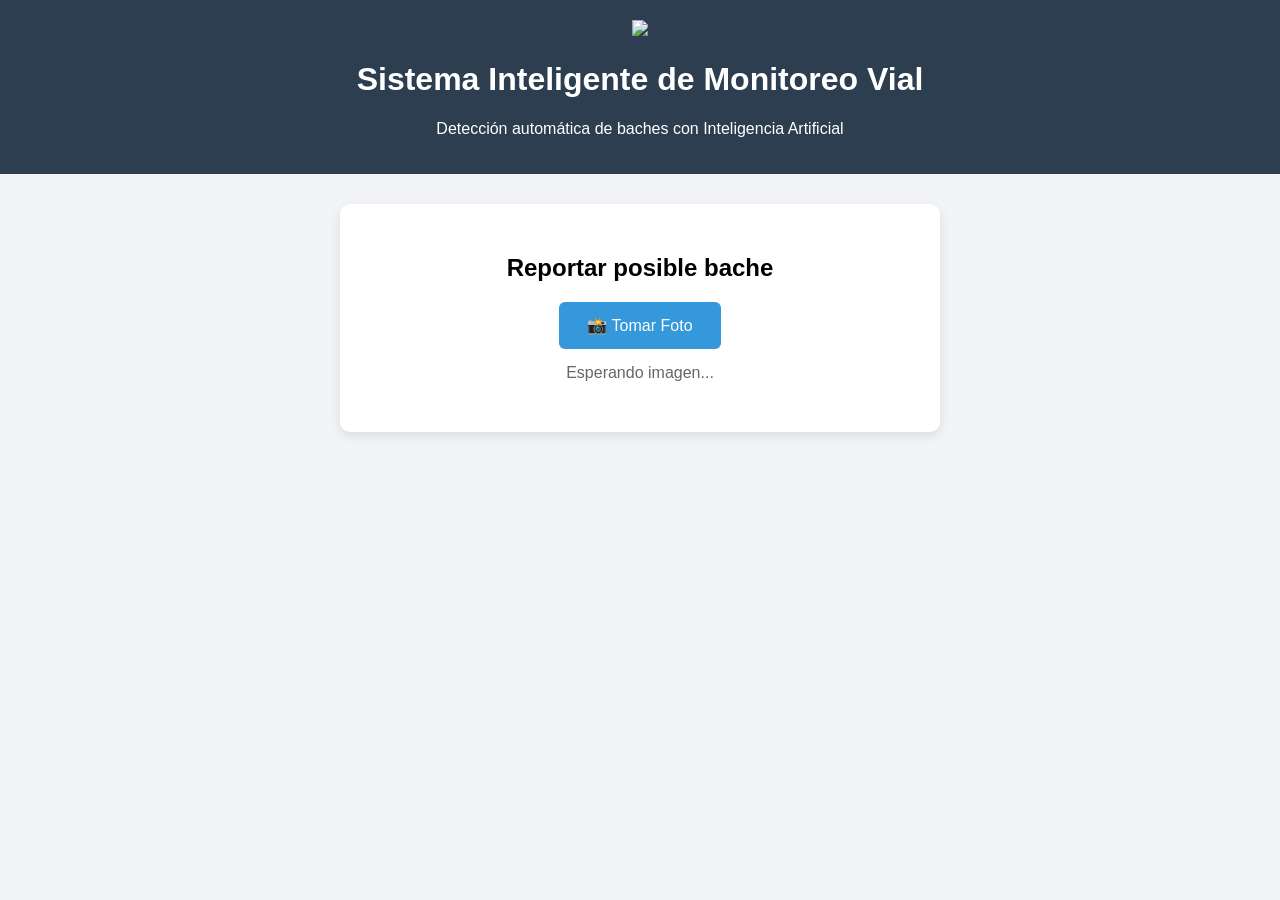
==== index.html @ 7382b1a1 "Frontend inicial" ====
<!DOCTYPE html>
<html lang="es">
	<head>
		<meta charset="UTF-8">
		<title>Sistema de Monitoreo Vial</title>
		<link rel="stylesheet" href="css/style.css">
	</head>

	<body>

		<header>
			<img src="https://cdn-icons-png.flaticon.com/512/854/854878.png" class="logo">
			<h1>Sistema Inteligente de Monitoreo Vial</h1>
			<p>Detección automática de baches con Inteligencia Artificial</p>
		</header>

		<div class="container">
			<div class="card">
			<h2>Reportar posible bache</h2>
			<input type="file" accept="image/*" capture="environment" id="camera" hidden>
			<button onclick="document.getElementById('camera').click()">📸 Tomar Foto</button>
			<div class="status" id="status">Esperando imagen...</div>
			<div class="result" id="result"></div>
			</div>
		</div>
		<script src="js/script.js"></script>
	</body>
</html>
---- css/style.css ----
body{
    font-family: Arial, sans-serif;
    background:#f2f4f7;
    margin:0;
    text-align:center;
}
header{
    background:#2c3e50;
    color:white;
    padding:20px;
}
.logo{
    width:70px;
}
.container{
    max-width:600px;
    margin:auto;
    padding:30px;
}
.card{
    background:white;
    padding:30px;
    border-radius:10px;
    box-shadow:0 4px 12px rgba(0,0,0,0.1);
}
button{
    background:#3498db;
    color:white;
    border:none;
    padding:14px 28px;
    font-size:16px;
    border-radius:6px;
    cursor:pointer;
}
button:hover{
    background:#2980b9;
}
.status{
    margin-top:15px;
    color:#666;
}
.result{
    margin-top:20px;
    font-size:20px;
    font-weight:bold;
}
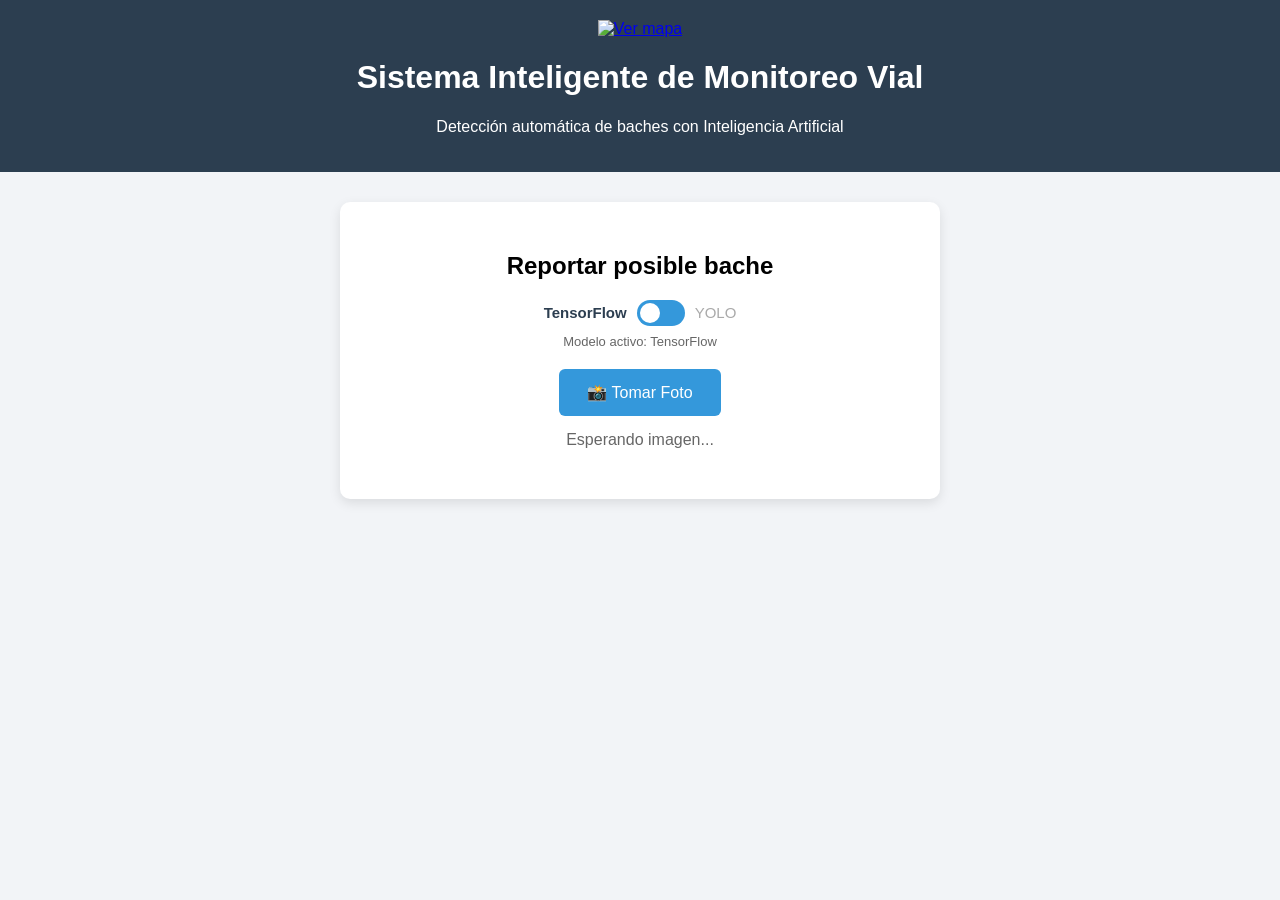
==== commit b7f38eec: "Add YOLO model support with model toggle and map icon link - Load PotholeTestModel.pt (YOLO/Roboflow" ====
--- a/index.html
+++ b/index.html
@@ -9,18 +9,34 @@
 	<body>
 
 		<header>
-			<img src="https://cdn-icons-png.flaticon.com/512/854/854878.png" class="logo">
+			<a href="map.html">
+				<img src="https://cdn-icons-png.flaticon.com/512/854/854878.png" class="logo" title="Ver mapa">
+			</a>
 			<h1>Sistema Inteligente de Monitoreo Vial</h1>
 			<p>Detección automática de baches con Inteligencia Artificial</p>
 		</header>
 
 		<div class="container">
 			<div class="card">
-			<h2>Reportar posible bache</h2>
-			<input type="file" accept="image/*" capture="environment" id="camera" hidden>
-			<button onclick="document.getElementById('camera').click()">📸 Tomar Foto</button>
-			<div class="status" id="status">Esperando imagen...</div>
-			<div class="result" id="result"></div>
+				<h2>Reportar posible bache</h2>
+
+				<div class="model-switch">
+					<label class="switch-label">
+						<span id="model-label-tf" class="active-label">TensorFlow</span>
+						<div class="toggle-wrapper">
+							<input type="checkbox" id="model-toggle">
+							<span class="slider"></span>
+						</div>
+						<span id="model-label-yolo">YOLO</span>
+					</label>
+					<div class="model-badge" id="model-badge">Modelo activo: TensorFlow</div>
+				</div>
+
+				<input type="file" accept="image/*" capture="environment" id="camera" hidden>
+				<button onclick="document.getElementById('camera').click()">📸 Tomar Foto</button>
+				<div class="status" id="status">Esperando imagen...</div>
+				<div class="result" id="result"></div>
+				<canvas id="bbox-canvas" style="display:none; max-width:100%; margin-top:15px; border-radius:6px;"></canvas>
 			</div>
 		</div>
 		<script src="js/script.js"></script>
--- a/css/style.css
+++ b/css/style.css
@@ -43,4 +43,72 @@
     margin-top:20px;
     font-size:20px;
     font-weight:bold;
+}
+header a {
+    display: inline-block;
+}
+header a img.logo {
+    transition: opacity 0.2s;
+}
+header a:hover img.logo {
+    opacity: 0.8;
+}
+.model-switch {
+    margin-bottom: 20px;
+}
+.switch-label {
+    display: inline-flex;
+    align-items: center;
+    gap: 10px;
+    font-size: 15px;
+    cursor: pointer;
+    user-select: none;
+}
+.switch-label span {
+    color: #aaa;
+    transition: color 0.2s;
+}
+.switch-label span.active-label {
+    color: #2c3e50;
+    font-weight: bold;
+}
+.toggle-wrapper {
+    position: relative;
+    width: 48px;
+    height: 26px;
+}
+.toggle-wrapper input {
+    opacity: 0;
+    width: 0;
+    height: 0;
+}
+.slider {
+    position: absolute;
+    inset: 0;
+    background: #3498db;
+    border-radius: 26px;
+    cursor: pointer;
+    transition: background 0.3s;
+}
+.slider:before {
+    content: "";
+    position: absolute;
+    width: 20px;
+    height: 20px;
+    left: 3px;
+    top: 3px;
+    background: white;
+    border-radius: 50%;
+    transition: transform 0.3s;
+}
+.toggle-wrapper input:checked + .slider {
+    background: #e67e22;
+}
+.toggle-wrapper input:checked + .slider:before {
+    transform: translateX(22px);
+}
+.model-badge {
+    margin-top: 8px;
+    font-size: 13px;
+    color: #666;
 }
